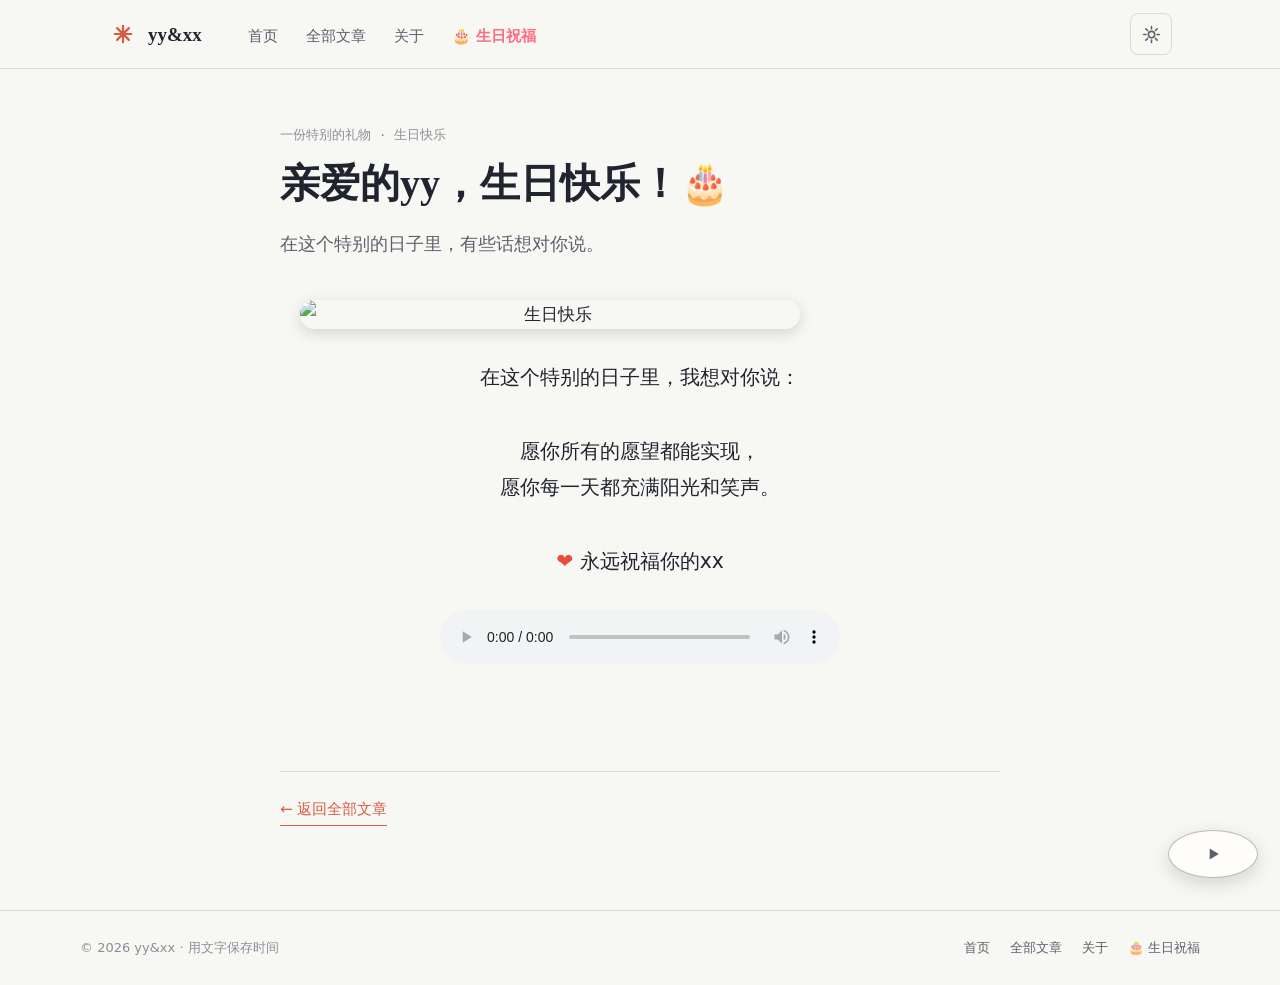
==== posts/23birthday.html @ cf898eae "Create 23birthday.html" ====
<!DOCTYPE html>
<html lang="zh-CN">
<head>
  <meta charset="UTF-8">
  <meta name="viewport" content="width=device-width, initial-scale=1.0">
  <title>生日快乐 🎂</title>
  <meta name="description" content="送给你的生日祝福。">
  <link rel="icon" href="data:image/svg+xml,%3Csvg xmlns='http://www.w3.org/2000/svg' viewBox='0 0 24 24'%3E%3Cg stroke='%23d65c43' stroke-width='2.4' stroke-linecap='round'%3E%3Cpath d='M12 3v18M3 12h18M5.6 5.6l12.8 12.8M18.4 5.6L5.6 18.4'/%3E%3C/g%3E%3C/svg%3E">
  <link rel="stylesheet" href="../assets/css/style.css">
</head>
<body>
  <div class="progress-bar" aria-hidden="true"></div>
  <a class="skip-link" href="#main">跳到主要内容</a>
  <header class="site-header">
    <div class="wrap header-inner">
      <a class="brand" href="../index.html">
        <span class="brand-mark" aria-hidden="true">
          <svg width="22" height="22" viewBox="0 0 24 24" fill="none" stroke="currentColor" stroke-width="2.4" stroke-linecap="round">
            <path d="M12 3v18M3 12h18M5.6 5.6l12.8 12.8M18.4 5.6L5.6 18.4"></path>
          </svg>
        </span>
        <span>yy&xx</span>
      </a>
      <nav class="site-nav" id="site-nav" aria-label="主导航">
        <a href="../index.html">首页</a>
        <a href="../posts.html">全部文章</a>
        <a href="../about.html">关于</a>
        <a href="../posts/birthday.html" style="font-weight: bold; color: #ff6b81;">🎂 生日祝福</a>
      </nav>
      <div class="header-actions">
        <button class="icon-btn theme-toggle" id="theme-toggle" type="button" aria-label="切换深色模式">
          <svg class="icon-sun" width="19" height="19" viewBox="0 0 24 24" fill="none" stroke="currentColor" stroke-width="2" stroke-linecap="round">
            <circle cx="12" cy="12" r="4"></circle>
            <path d="M12 2v3M12 19v3M2 12h3M19 12h3M4.9 4.9l2.1 2.1M17 17l2.1 2.1M19.1 4.9L17 7M7 17l-2.1 2.1"></path>
          </svg>
          <svg class="icon-moon" width="19" height="19" viewBox="0 0 24 24" fill="none" stroke="currentColor" stroke-width="2" stroke-linecap="round" stroke-linejoin="round">
            <path d="M20.5 14.5A8.5 8.5 0 0 1 9.5 3.5a8.5 8.5 0 1 0 11 11Z"></path>
          </svg>
        </button>
        <button class="nav-toggle" type="button" aria-label="打开菜单" aria-expanded="false" aria-controls="site-nav">
          <svg width="20" height="20" viewBox="0 0 24 24" fill="none" stroke="currentColor" stroke-width="2" stroke-linecap="round">
            <path d="M4 7h16M4 12h16M4 17h16"></path>
          </svg>
        </button>
      </div>
    </div>
  </header>

  <main id="main">
    <article class="post wrap">
      <header class="post-header">
        <p class="post-meta">一份特别的礼物 · 生日快乐</p>
        <h1>亲爱的yy，生日快乐！🎂</h1>
        <p class="post-summary">在这个特别的日子里，有些话想对你说。</p>
      </header>

      <!-- 这里是文章的正文内容，我们替换成了生日祝福和照片音乐 -->
      <div class="post-body" style="text-align: center; padding: 40px 20px;">
        <!-- 照片 -->
        <img src="../img/1.jpg" alt="生日快乐" style="width: 80%; max-width: 500px; border-radius: 15px; margin-bottom: 30px; box-shadow: 0 4px 15px rgba(0,0,0,0.15);">
        
        <p style="font-size: 1.2em; line-height: 1.8; max-width: 600px; margin: 0 auto 30px;">
            在这个特别的日子里，我想对你说：<br><br>
            愿你所有的愿望都能实现，<br>
            愿你每一天都充满阳光和笑声。<br><br>
            <span style="color: #e74c3c;">❤️</span> 永远祝福你的xx
        </p>

        <!-- 音乐 -->
        <div style="margin-top: 20px;">
            <audio controls loop style="width: 80%; max-width: 400px;">
                <source src="../music/song.mp3" type="audio/mpeg">
                你的浏览器不支持音频播放。
            </audio>
        </div>
      </div>

      <footer class="post-footer">
        <a class="text-link" href="../posts.html">← 返回全部文章</a>
      </footer>
    </article>
  </main>

  <footer class="site-footer">
    <div class="wrap footer-inner">
      <span>© 2026 yy&xx · 用文字保存时间</span>
      <nav class="footer-links" aria-label="页脚导航">
        <a href="../index.html">首页</a>
        <a href="../posts.html">全部文章</a>
        <a href="../about.html">关于</a>
        <a href="../posts/birthday.html">🎂 生日祝福</a>
      </nav>
    </div>
  </footer>

  <script src="../assets/js/main.js"></script>
</body>
</html>
---- assets/css/style.css ----
:root {
  --bg: #f7f7f4;
  --bg-soft: #efeee8;
  --surface: #fffdf9;
  --ink: #20242e;
  --ink-soft: #5b606a;
  --ink-faint: #8b8f97;
  --line: rgba(32, 36, 46, 0.14);
  --line-strong: rgba(32, 36, 46, 0.3);
  --accent: #d65c43;
  --accent-soft: #f4d7cf;
  --teal: #1f8580;
  --amber: #d9a63a;
  --shadow: 0 18px 50px rgba(32, 36, 46, 0.1);
  --radius: 8px;
  --sans: "PingFang SC", "Hiragino Sans GB", "Microsoft YaHei",
    "Noto Sans SC", system-ui, -apple-system, sans-serif;
  --serif: Georgia, "Songti SC", "STSong", SimSun, "Noto Serif SC", serif;
  --mono: "SFMono-Regular", Consolas, "Liberation Mono", Menlo, monospace;
}

[data-theme="dark"] {
  --bg: #171a20;
  --bg-soft: #1e222a;
  --surface: #20242d;
  --ink: #eeeae1;
  --ink-soft: #a9adb5;
  --ink-faint: #767b84;
  --line: rgba(238, 234, 225, 0.13);
  --line-strong: rgba(238, 234, 225, 0.26);
  --accent: #ee7a5f;
  --accent-soft: #4a2b23;
  --teal: #4db5af;
  --amber: #e5b64b;
  --shadow: 0 18px 50px rgba(0, 0, 0, 0.35);
}

*,
*::before,
*::after {
  box-sizing: border-box;
}

html {
  -webkit-text-size-adjust: 100%;
  scroll-behavior: smooth;
}

body {
  margin: 0;
  font-family: var(--sans);
  font-size: 16px;
  line-height: 1.75;
  color: var(--ink);
  background: var(--bg);
}

img {
  display: block;
  max-width: 100%;
}

a {
  color: inherit;
  text-decoration: none;
}

::selection {
  color: #fff;
  background: var(--accent);
}

.skip-link {
  position: absolute;
  top: -60px;
  left: 16px;
  z-index: 100;
  padding: 8px 14px;
  color: #fff;
  background: var(--ink);
  border-radius: var(--radius);
}

.skip-link:focus {
  top: 12px;
}

.wrap {
  max-width: 1120px;
  margin: 0 auto;
  padding: 0 28px;
}

.site-header {
  position: sticky;
  top: 0;
  z-index: 40;
  background: rgba(247, 247, 244, 0.9);
  border-bottom: 1px solid var(--line);
  backdrop-filter: blur(14px);
}

[data-theme="dark"] .site-header {
  background: rgba(23, 26, 32, 0.92);
}

.header-inner {
  position: relative;
  display: flex;
  align-items: center;
  gap: 20px;
  min-height: 66px;
}

.brand {
  display: flex;
  align-items: center;
  gap: 10px;
  font-family: var(--serif);
  font-size: 19px;
  font-weight: 600;
  white-space: nowrap;
}

.brand-mark {
  display: grid;
  width: 30px;
  height: 30px;
  place-items: center;
  color: var(--accent);
}

.site-nav {
  display: flex;
  gap: 28px;
  margin-left: 26px;
}

.site-nav a {
  position: relative;
  padding: 23px 0 19px;
  font-size: 15px;
  color: var(--ink-soft);
}

.site-nav a:hover {
  color: var(--ink);
}

.site-nav a.active {
  color: var(--ink);
}

.site-nav a.active::after {
  position: absolute;
  right: 0;
  bottom: 7px;
  left: 0;
  height: 2px;
  content: "";
  background: var(--accent);
}

.header-actions {
  display: flex;
  gap: 10px;
  margin-left: auto;
}

.icon-btn,
.nav-toggle {
  display: grid;
  width: 42px;
  height: 42px;
  padding: 0;
  cursor: pointer;
  place-items: center;
  color: var(--ink-soft);
  background: transparent;
  border: 1px solid var(--line);
  border-radius: var(--radius);
}

.icon-btn:hover,
.nav-toggle:hover {
  color: var(--ink);
  background: var(--bg-soft);
}

.icon-btn:focus-visible,
.nav-toggle:focus-visible,
a:focus-visible {
  outline: 2px solid var(--accent);
  outline-offset: 3px;
}

.theme-toggle .icon-moon,
[data-theme="dark"] .theme-toggle .icon-sun {
  display: none;
}

[data-theme="dark"] .theme-toggle .icon-moon {
  display: block;
}

.nav-toggle {
  display: none;
}

.hero {
  padding: 78px 0 72px;
  background-color: var(--bg);
  background-image: linear-gradient(var(--line) 1px, transparent 1px),
    linear-gradient(90deg, var(--line) 1px, transparent 1px);
  background-position: 0 0, 0 0;
  background-size: 38px 38px;
  border-bottom: 1px solid var(--line);
}

.hero-grid {
  display: grid;
  grid-template-columns: 1.35fr 0.75fr;
  gap: 60px;
  align-items: end;
}

.eyebrow {
  margin: 0 0 18px;
  font-family: var(--mono);
  font-size: 13px;
  color: var(--accent);
}

.hero h1 {
  margin: 0;
  font-family: var(--serif);
  font-size: 54px;
  font-weight: 600;
  line-height: 1.16;
}

.lede {
  max-width: 560px;
  margin: 22px 0 0;
  font-size: 18px;
  color: var(--ink-soft);
}

.hero-side {
  padding-left: 26px;
  border-left: 1px solid var(--line-strong);
}

.side-title {
  margin: 0 0 6px;
  font-family: var(--mono);
  font-size: 13px;
  font-weight: 500;
  color: var(--ink-faint);
}

.update-list {
  margin: 0;
  padding: 0;
  list-style: none;
}

.update-list li+li {
  border-top: 1px solid var(--line);
}

.update-list a {
  display: flex;
  gap: 14px;
  align-items: baseline;
  justify-content: space-between;
  padding: 15px 4px;
}

.update-list a:hover {
  color: var(--accent);
}

.update-list time {
  font-family: var(--mono);
  font-size: 13px;
  color: var(--ink-faint);
  white-space: nowrap;
}

.section {
  padding: 64px 0 20px;
}

.section-head {
  display: flex;
  gap: 20px;
  align-items: baseline;
  justify-content: space-between;
  margin-bottom: 28px;
  padding-bottom: 10px;
  border-bottom: 1px solid var(--line-strong);
}

.section-head h2 {
  margin: 0;
  font-family: var(--serif);
  font-size: 28px;
  font-weight: 600;
}

.text-link {
  padding-bottom: 2px;
  font-size: 15px;
  color: var(--accent);
  border-bottom: 1px solid currentColor;
}

.featured-post {
  display: grid;
  grid-template-columns: 1.08fr 1fr;
  gap: 46px;
  align-items: center;
}

.featured-media {
  overflow: hidden;
  border: 1px solid var(--line);
  border-radius: var(--radius);
}

.featured-media img {
  width: 100%;
  aspect-ratio: 8 / 5;
  object-fit: cover;
  transition: transform 0.35s ease;
}

.featured-media:hover img {
  transform: scale(1.02);
}

.post-meta {
  margin: 0 0 10px;
  font-family: var(--mono);
  font-size: 13px;
  color: var(--ink-faint);
}

.featured-body h3,
.post-row h3,
.post-header h1 {
  margin: 0;
  font-family: var(--serif);
}

.featured-body h3 {
  font-size: 30px;
  line-height: 1.3;
}

.featured-body h3 a:hover,
.post-row h3 a:hover {
  color: var(--accent);
}

.featured-body p:not(.post-meta) {
  margin: 14px 0 20px;
  color: var(--ink-soft);
}

.post-list {
  border-top: 1px solid var(--line);
}

.post-row {
  display: grid;
  grid-template-columns: 132px 1fr 90px;
  gap: 26px;
  align-items: baseline;
  padding: 24px 0;
  border-bottom: 1px solid var(--line);
}

.post-row time {
  font-family: var(--mono);
  font-size: 13px;
  color: var(--ink-faint);
}

.post-row h3 {
  margin-bottom: 6px;
  font-size: 21px;
  line-height: 1.45;
}

.post-row p {
  margin: 0;
  color: var(--ink-soft);
}

.tag {
  justify-self: end;
  padding-bottom: 2px;
  font-size: 13px;
  color: var(--accent);
  border-bottom: 1px solid currentColor;
}

.site-footer {
  margin-top: 84px;
  border-top: 1px solid var(--line);
}

.footer-inner {
  display: flex;
  gap: 16px;
  align-items: center;
  justify-content: space-between;
  padding: 26px 0;
  font-size: 13px;
  color: var(--ink-faint);
}

.footer-links {
  display: flex;
  gap: 20px;
}

.footer-links a {
  color: var(--ink-soft);
}

.footer-links a:hover {
  color: var(--accent);
}

.page-main {
  padding: 64px 0 20px;
}

.page-head {
  max-width: 760px;
  margin-bottom: 44px;
}

.page-head h1 {
  margin: 0 0 14px;
  font-family: var(--serif);
  font-size: 42px;
  line-height: 1.25;
}

.page-head p {
  margin: 0;
  color: var(--ink-soft);
}

.post {
  padding-top: 56px;
}

.post-header {
  max-width: 720px;
  margin: 0 auto;
}

.post-header h1 {
  margin-top: 6px;
  font-size: 40px;
  line-height: 1.3;
}

.post-summary {
  margin: 18px 0 0;
  font-size: 18px;
  color: var(--ink-soft);
}

.post-cover {
  width: 100%;
  max-width: 860px;
  margin: 38px auto 52px;
  border: 1px solid var(--line);
  border-radius: var(--radius);
}

.post-body {
  max-width: 720px;
  margin: 0 auto;
  font-size: 17px;
}

.post-body h2 {
  margin: 46px 0 14px;
  font-family: var(--serif);
  font-size: 27px;
  font-weight: 600;
  line-height: 1.4;
}

.post-body h3 {
  margin: 30px 0 10px;
  font-family: var(--serif);
  font-size: 21px;
}

.post-body p {
  margin: 0 0 20px;
}

.post-body ul {
  margin: 0 0 22px;
  padding-left: 24px;
}

.post-body li {
  margin-bottom: 8px;
}

.post-body blockquote {
  margin: 30px 0;
  padding: 6px 0 6px 24px;
  font-family: var(--serif);
  font-size: 19px;
  color: var(--ink-soft);
  border-left: 3px solid var(--accent);
}

.post-body blockquote p {
  margin: 0;
}

.post-body strong {
  color: var(--ink);
}

.post-body .note {
  margin: 28px 0;
  padding: 18px 22px;
  color: var(--ink-soft);
  background: var(--bg-soft);
  border: 1px solid var(--line);
  border-radius: var(--radius);
}

.post-footer {
  display: flex;
  max-width: 720px;
  margin: 58px auto 0;
  padding-top: 24px;
  border-top: 1px solid var(--line);
}

.about-grid {
  display: grid;
  grid-template-columns: 0.72fr 1.2fr;
  gap: 60px;
}

.about-card {
  align-self: start;
  padding: 22px 26px 26px;
  background: var(--bg-soft);
  border: 1px solid var(--line);
  border-radius: var(--radius);
}

.about-avatar {
  display: grid;
  width: 72px;
  height: 72px;
  margin-bottom: 18px;
  place-items: center;
  color: var(--accent);
  background: var(--surface);
  border: 1px solid var(--line);
  border-radius: var(--radius);
}

.about-card h2 {
  margin: 0 0 4px;
  font-family: var(--serif);
  font-size: 24px;
}

.about-card p {
  margin: 0;
  color: var(--ink-soft);
}

.about-body h2 {
  margin: 34px 0 10px;
  font-family: var(--serif);
  font-size: 24px;
}

.about-body h2:first-child {
  margin-top: 0;
}

.about-body p {
  margin: 0 0 16px;
  color: var(--ink-soft);
}

.about-body ul {
  margin: 0 0 18px;
  padding-left: 24px;
  color: var(--ink-soft);
}

.empty {
  display: grid;
  min-height: 58vh;
  place-items: center;
  text-align: center;
}

.empty h1 {
  margin: 0 0 12px;
  font-family: var(--serif);
  font-size: 42px;
}

.empty p {
  margin: 0 0 22px;
  color: var(--ink-soft);
}

.progress-bar {
  position: fixed;
  top: 0;
  left: 0;
  z-index: 60;
  width: 0;
  height: 3px;
  background: var(--accent);
}

@media (max-width: 900px) {
  .hero-grid {
    grid-template-columns: 1fr;
    gap: 40px;
    align-items: start;
  }

  .hero-side {
    padding-top: 24px;
    padding-left: 0;
    border-top: 1px solid var(--line-strong);
    border-left: 0;
  }

  .featured-post {
    grid-template-columns: 1fr;
    gap: 26px;
  }

  .about-grid {
    grid-template-columns: 1fr;
    gap: 36px;
  }
}

@media (max-width: 760px) {
  .wrap {
    padding: 0 20px;
  }

  .site-nav {
    display: none;
    position: absolute;
    top: 100%;
    right: 0;
    left: 0;
    flex-direction: column;
    gap: 0;
    margin: 0;
    padding: 8px 20px 16px;
    background: var(--bg);
    border-bottom: 1px solid var(--line);
  }

  .site-nav.open {
    display: flex;
  }

  .site-nav a {
    padding: 12px 0;
    border-bottom: 1px solid var(--line);
  }

  .site-nav a.active::after {
    display: none;
  }

  .site-nav a.active {
    color: var(--accent);
  }

  .nav-toggle {
    display: grid;
  }

  .hero {
    padding: 52px 0 48px;
  }

  .hero h1 {
    font-size: 38px;
  }

  .lede {
    font-size: 17px;
  }

  .post-row {
    grid-template-columns: 1fr;
    gap: 8px;
    padding: 20px 0;
  }

  .post-row time {
    order: -1;
  }

  .tag {
    justify-self: start;
  }

  .page-head h1 {
    font-size: 34px;
  }

  .post-header h1 {
    font-size: 30px;
  }

  .post-cover {
    margin: 28px auto 40px;
  }

  .post-body {
    font-size: 16px;
  }

  .footer-inner {
    flex-direction: column;
    align-items: flex-start;
    gap: 10px;
  }
}

.music-btn {
  position: fixed;
  right: 22px;
  bottom: 22px;
  z-index: 100;
  display: grid;
  width: 90px;
  height: 48px;
  padding: 0;
  cursor: pointer;
  place-items: center;
  color: var(--ink-soft);
  background: var(--surface);
  border: 1px solid var(--line-strong);
  border-radius: 50%;
  box-shadow: 0 6px 18px rgba(32, 36, 46, 0.16);
  transition: color 0.15s ease, background 0.15s ease, box-shadow 0.15s ease;

}

.music-btn:hover {
  color: var(--ink);
  border-color: var(--ink);
  transform: translateY(-2px);
}

.music-btn:focus-visible {
  outline: 3px solid var(--accent);
  outline-offset: 3px;
}

.music-btn .icon-pause {
  display: none;
}

.music-btn.is-playing .icon-play {
  display: none;
}

.music-btn.is-playing .icon-pause {
  display: block;
}

@media (max-width: 760px) {
  .music-btn {
    right: 16px;
    bottom: 16px;
    width: 44px;
    height: 44px;
  }
}
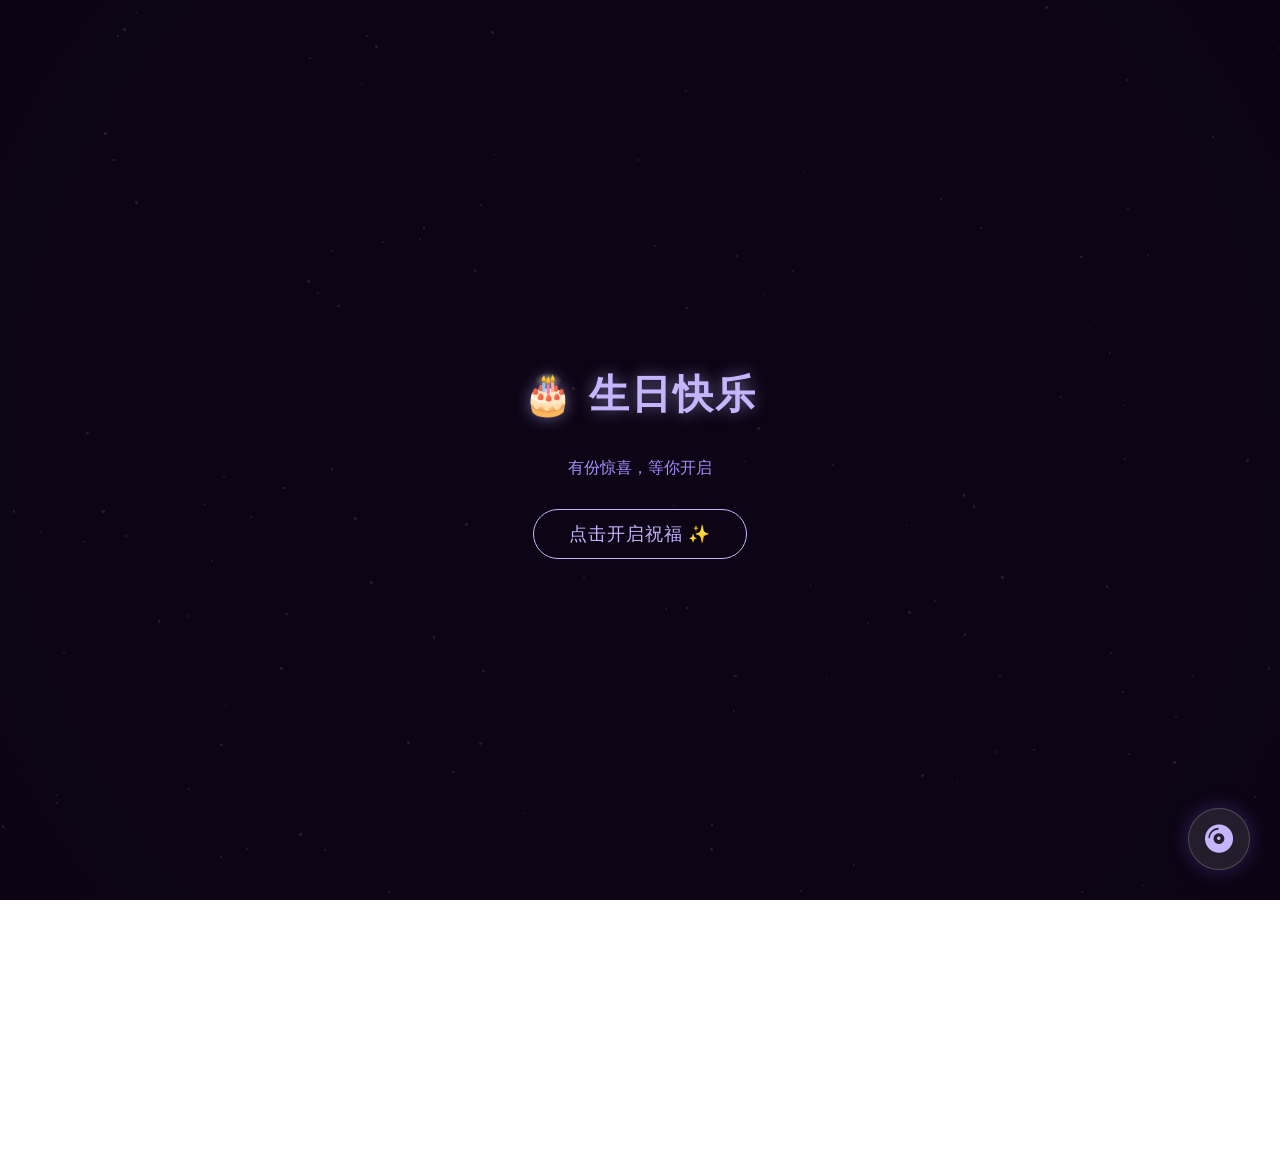
==== commit 0abc8dfa: "Update 23birthday.html" ====
--- a/posts/23birthday.html
+++ b/posts/23birthday.html
@@ -3,96 +3,202 @@
 <head>
   <meta charset="UTF-8">
   <meta name="viewport" content="width=device-width, initial-scale=1.0">
-  <title>生日快乐 🎂</title>
-  <meta name="description" content="送给你的生日祝福。">
-  <link rel="icon" href="data:image/svg+xml,%3Csvg xmlns='http://www.w3.org/2000/svg' viewBox='0 0 24 24'%3E%3Cg stroke='%23d65c43' stroke-width='2.4' stroke-linecap='round'%3E%3Cpath d='M12 3v18M3 12h18M5.6 5.6l12.8 12.8M18.4 5.6L5.6 18.4'/%3E%3C/g%3E%3C/svg%3E">
-  <link rel="stylesheet" href="../assets/css/style.css">
+  <title>生日快乐 🎂 星空祝福</title>
+  <!-- 引入图标库和翻书特效库 -->
+  <link rel="stylesheet" href="https://cdnjs.cloudflare.com/ajax/libs/font-awesome/6.4.0/css/all.min.css">
+  <link rel="stylesheet" href="https://cdnjs.cloudflare.com/ajax/libs/StPageFlip/2.0.7/css/page-flip.css">
+  <style>
+    /* 全局基础设置 */
+    body, html {
+      margin: 0; padding: 0; width: 100%; height: 100%;
+      overflow: hidden;
+      background: radial-gradient(circle at 50% 50%, #1a0b2e 0%, #0d0514 100%);
+      font-family: 'Microsoft YaHei', sans-serif;
+      color: #fff;
+    }
+
+    /* 星空背景动画 */
+    .stars {
+      position: absolute; top: 0; left: 0; width: 100%; height: 100%; z-index: 0;
+      pointer-events: none;
+    }
+    .star {
+      position: absolute; background: #fff; border-radius: 50%;
+      animation: twinkle linear infinite;
+    }
+    @keyframes twinkle {
+      0%, 100% { opacity: 0.2; transform: scale(0.8); }
+      50% { opacity: 1; transform: scale(1.2); box-shadow: 0 0 10px #fff; }
+    }
+
+    /* 开场遮罩 */
+    .overlay {
+      position: absolute; top: 0; left: 0; width: 100%; height: 100%;
+      background: rgba(13, 5, 20, 0.9); z-index: 10;
+      display: flex; flex-direction: column; justify-content: center; align-items: center;
+      transition: opacity 1s ease;
+    }
+    .overlay h1 { font-size: 2.5em; color: #c4b5fd; letter-spacing: 2px; margin-bottom: 20px; text-shadow: 0 0 15px rgba(196, 181, 253, 0.5); }
+    .overlay button {
+      padding: 12px 35px; font-size: 1.1em; border: 1px solid #c4b5fd;
+      background: transparent; color: #c4b5fd; border-radius: 30px; cursor: pointer;
+      transition: all 0.3s; letter-spacing: 1px;
+    }
+    .overlay button:hover { background: #c4b5fd; color: #0d0514; box-shadow: 0 0 20px #c4b5fd; }
+
+    /* 翻书容器 */
+    .container {
+      position: relative; z-index: 1; width: 100%; height: 100%;
+      display: flex; justify-content: center; align-items: center;
+      opacity: 0; transition: opacity 1s ease;
+    }
+    /* 翻书位置 */
+    #flipbook {
+      width: 90vw; max-width: 500px; height: 60vh; max-height: 600px;
+    }
+    /* 每一页的样式 */
+    .page {
+      background: #fcfcfc; color: #333;
+      padding: 30px; box-sizing: border-box;
+      display: flex; flex-direction: column; justify-content: center; align-items: center;
+      border-radius: 0 10px 10px 0; /* 右侧书页圆角 */
+      box-shadow: inset 5px 0 20px rgba(0,0,0,0.05);
+      overflow: hidden;
+    }
+    .page:first-child { border-radius: 10px 0 0 10px; }
+    .page h2 { color: #5b21b6; margin-top: 0; font-weight: 500; }
+    .page p { line-height: 1.8; color: #4a4a4a; font-size: 0.95em; text-align: center; }
+    .page img { width: 80%; border-radius: 8px; box-shadow: 0 4px 15px rgba(0,0,0,0.15); margin-bottom: 15px; }
+
+    /* 角落的悬浮唱片机 */
+    .music-box {
+      position: fixed; bottom: 30px; right: 30px; z-index: 20;
+      width: 60px; height: 60px; border-radius: 50%;
+      background: rgba(255, 255, 255, 0.1); backdrop-filter: blur(10px);
+      border: 1px solid rgba(255,255,255,0.2); cursor: pointer;
+      display: flex; justify-content: center; align-items: center;
+      box-shadow: 0 0 20px rgba(139, 92, 246, 0.3);
+      transition: all 0.3s;
+    }
+    .music-box:hover { transform: scale(1.1); box-shadow: 0 0 30px rgba(139, 92, 246, 0.6); }
+    .music-box i {
+      font-size: 28px; color: #c4b5fd;
+      animation: rotate 5s linear infinite; animation-play-state: paused;
+    }
+    .music-box.playing i { animation-play-state: running; }
+    @keyframes rotate { 100% { transform: rotate(360deg); } }
+  </style>
 </head>
 <body>
-  <div class="progress-bar" aria-hidden="true"></div>
-  <a class="skip-link" href="#main">跳到主要内容</a>
-  <header class="site-header">
-    <div class="wrap header-inner">
-      <a class="brand" href="../index.html">
-        <span class="brand-mark" aria-hidden="true">
-          <svg width="22" height="22" viewBox="0 0 24 24" fill="none" stroke="currentColor" stroke-width="2.4" stroke-linecap="round">
-            <path d="M12 3v18M3 12h18M5.6 5.6l12.8 12.8M18.4 5.6L5.6 18.4"></path>
-          </svg>
-        </span>
-        <span>yy&xx</span>
-      </a>
-      <nav class="site-nav" id="site-nav" aria-label="主导航">
-        <a href="../index.html">首页</a>
-        <a href="../posts.html">全部文章</a>
-        <a href="../about.html">关于</a>
-        <a href="../posts/birthday.html" style="font-weight: bold; color: #ff6b81;">🎂 生日祝福</a>
-      </nav>
-      <div class="header-actions">
-        <button class="icon-btn theme-toggle" id="theme-toggle" type="button" aria-label="切换深色模式">
-          <svg class="icon-sun" width="19" height="19" viewBox="0 0 24 24" fill="none" stroke="currentColor" stroke-width="2" stroke-linecap="round">
-            <circle cx="12" cy="12" r="4"></circle>
-            <path d="M12 2v3M12 19v3M2 12h3M19 12h3M4.9 4.9l2.1 2.1M17 17l2.1 2.1M19.1 4.9L17 7M7 17l-2.1 2.1"></path>
-          </svg>
-          <svg class="icon-moon" width="19" height="19" viewBox="0 0 24 24" fill="none" stroke="currentColor" stroke-width="2" stroke-linecap="round" stroke-linejoin="round">
-            <path d="M20.5 14.5A8.5 8.5 0 0 1 9.5 3.5a8.5 8.5 0 1 0 11 11Z"></path>
-          </svg>
-        </button>
-        <button class="nav-toggle" type="button" aria-label="打开菜单" aria-expanded="false" aria-controls="site-nav">
-          <svg width="20" height="20" viewBox="0 0 24 24" fill="none" stroke="currentColor" stroke-width="2" stroke-linecap="round">
-            <path d="M4 7h16M4 12h16M4 17h16"></path>
-          </svg>
-        </button>
+
+  <!-- 星空背景 -->
+  <div class="stars" id="starfield"></div>
+
+  <!-- 开场遮罩 -->
+  <div class="overlay" id="overlay">
+    <h1>🎂 生日快乐</h1>
+    <p style="color: #a78bfa; margin-bottom: 30px;">有份惊喜，等你开启</p>
+    <button id="startBtn">点击开启祝福 ✨</button>
+  </div>
+
+  <!-- 翻书主容器（默认隐藏） -->
+  <div class="container" id="bookContainer">
+    <div id="flipbook">
+      <!-- 第一页：封面 -->
+      <div class="page">
+        <h2>封面</h2>
+        <p>这是属于你的星空。</p>
+      </div>
+      <!-- 第二页：照片+文字 -->
+      <div class="page">
+        <img src="https://picsum.photos/400/250?random=1" alt="回忆1">
+        <h2>初识</h2>
+        <p>还记得我们第一次见面吗？</p>
+      </div>
+      <!-- 第三页：照片+文字 -->
+      <div class="page">
+        <img src="https://picsum.photos/400/250?random=2" alt="回忆2">
+        <h2>陪伴</h2>
+        <p>感谢那些一起走过的日子。</p>
+      </div>
+      <!-- 第四页：照片+文字 -->
+      <div class="page">
+        <img src="https://picsum.photos/400/250?random=3" alt="回忆3">
+        <h2>祝福</h2>
+        <p>愿你岁岁平安，万事胜意。</p>
+      </div>
+      <!-- 第五页：封底 -->
+      <div class="page">
+        <h2>致亲爱的你</h2>
+        <p>愿星空照耀你前行的路。<br>生日快乐！</p>
       </div>
     </div>
-  </header>
-
-  <main id="main">
-    <article class="post wrap">
-      <header class="post-header">
-        <p class="post-meta">一份特别的礼物 · 生日快乐</p>
-        <h1>亲爱的yy，生日快乐！🎂</h1>
-        <p class="post-summary">在这个特别的日子里，有些话想对你说。</p>
-      </header>
-
-      <!-- 这里是文章的正文内容，我们替换成了生日祝福和照片音乐 -->
-      <div class="post-body" style="text-align: center; padding: 40px 20px;">
-        <!-- 照片 -->
-        <img src="../img/1.jpg" alt="生日快乐" style="width: 80%; max-width: 500px; border-radius: 15px; margin-bottom: 30px; box-shadow: 0 4px 15px rgba(0,0,0,0.15);">
+  </div>
+
+  <!-- 悬浮唱片机 -->
+  <div class="music-box" id="musicBox">
+    <i class="fas fa-compact-disc"></i>
+    <!-- 请确保你的音乐文件路径正确，替换下面的 src -->
+    <audio id="bgm" src="../music/song.mp3" loop></audio>
+  </div>
+
+  <!-- 引入翻书特效库 -->
+  <script src="https://cdnjs.cloudflare.com/ajax/libs/StPageFlip/2.0.7/js/page-flip.browser.js"></script>
+  <script>
+    // 1. 生成星空
+    const starfield = document.getElementById('starfield');
+    for (let i = 0; i < 150; i++) {
+      let star = document.createElement('div');
+      star.className = 'star';
+      let size = Math.random() * 2 + 1; // 1-3px
+      star.style.width = size + 'px';
+      star.style.height = size + 'px';
+      star.style.left = Math.random() * 100 + '%';
+      star.style.top = Math.random() * 100 + '%';
+      star.style.animationDuration = (Math.random() * 3 + 2) + 's';
+      star.style.animationDelay = Math.random() * 5 + 's';
+      starfield.appendChild(star);
+    }
+
+    // 2. 音乐与开始逻辑
+    const overlay = document.getElementById('overlay');
+    const bookContainer = document.getElementById('bookContainer');
+    const startBtn = document.getElementById('startBtn');
+    const musicBox = document.getElementById('musicBox');
+    const bgm = document.getElementById('bgm');
+    let pageFlip;
+
+    startBtn.addEventListener('click', () => {
+      overlay.style.opacity = '0';
+      setTimeout(() => {
+        overlay.style.display = 'none';
+        bookContainer.style.opacity = '1';
         
-        <p style="font-size: 1.2em; line-height: 1.8; max-width: 600px; margin: 0 auto 30px;">
-            在这个特别的日子里，我想对你说：<br><br>
-            愿你所有的愿望都能实现，<br>
-            愿你每一天都充满阳光和笑声。<br><br>
-            <span style="color: #e74c3c;">❤️</span> 永远祝福你的xx
-        </p>
-
-        <!-- 音乐 -->
-        <div style="margin-top: 20px;">
-            <audio controls loop style="width: 80%; max-width: 400px;">
-                <source src="../music/song.mp3" type="audio/mpeg">
-                你的浏览器不支持音频播放。
-            </audio>
-        </div>
-      </div>
-
-      <footer class="post-footer">
-        <a class="text-link" href="../posts.html">← 返回全部文章</a>
-      </footer>
-    </article>
-  </main>
-
-  <footer class="site-footer">
-    <div class="wrap footer-inner">
-      <span>© 2026 yy&xx · 用文字保存时间</span>
-      <nav class="footer-links" aria-label="页脚导航">
-        <a href="../index.html">首页</a>
-        <a href="../posts.html">全部文章</a>
-        <a href="../about.html">关于</a>
-        <a href="../posts/birthday.html">🎂 生日祝福</a>
-      </nav>
-    </div>
-  </footer>
-
-  <script src="../assets/js/main.js"></script>
+        // 初始化翻书
+        pageFlip = new St.PageFlip(document.getElementById('flipbook'), {
+          width: 400, height: 600, // 基础尺寸
+          size: 'stretch', // 自适应
+          showCover: true,
+          maxShadowOpacity: 0.5
+        });
+        pageFlip.loadFromHTML(document.querySelectorAll('.page'));
+
+        // 尝试播放音乐
+        bgm.play().catch(e => console.log('浏览器阻止了自动播放，请手动点击唱片机'));
+        musicBox.classList.add('playing');
+      }, 1000);
+    });
+
+    // 3. 音乐播放器控制
+    musicBox.addEventListener('click', () => {
+      if (bgm.paused) {
+        bgm.play();
+        musicBox.classList.add('playing');
+      } else {
+        bgm.pause();
+        musicBox.classList.remove('playing');
+      }
+    });
+  </script>
 </body>
 </html>
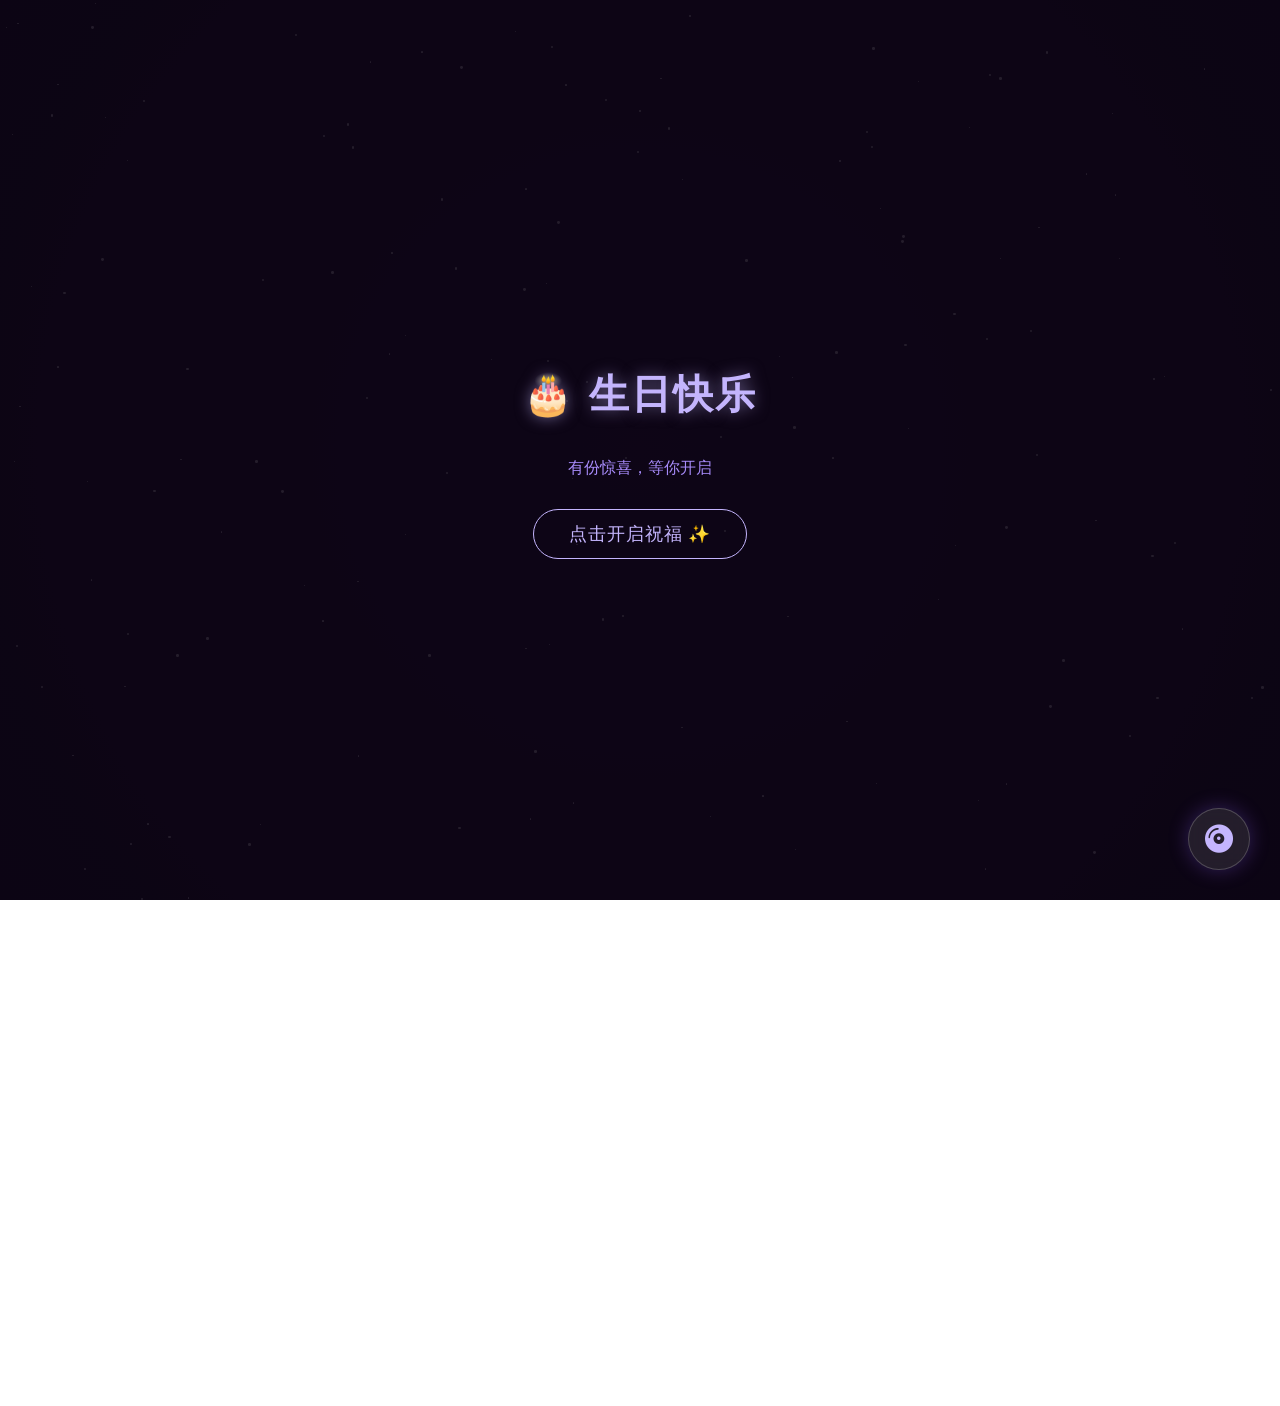
==== commit 0d5cf8ec: "Update 23birthday.html" ====
--- a/posts/23birthday.html
+++ b/posts/23birthday.html
@@ -111,7 +111,7 @@
       </div>
       <!-- 第二页：照片+文字 -->
       <div class="page">
-        <img src="https://picsum.photos/400/250?random=1" alt="回忆1">
+        <img src="/img/1.jpg" alt="回忆1">
         <h2>初识</h2>
         <p>还记得我们第一次见面吗？</p>
       </div>
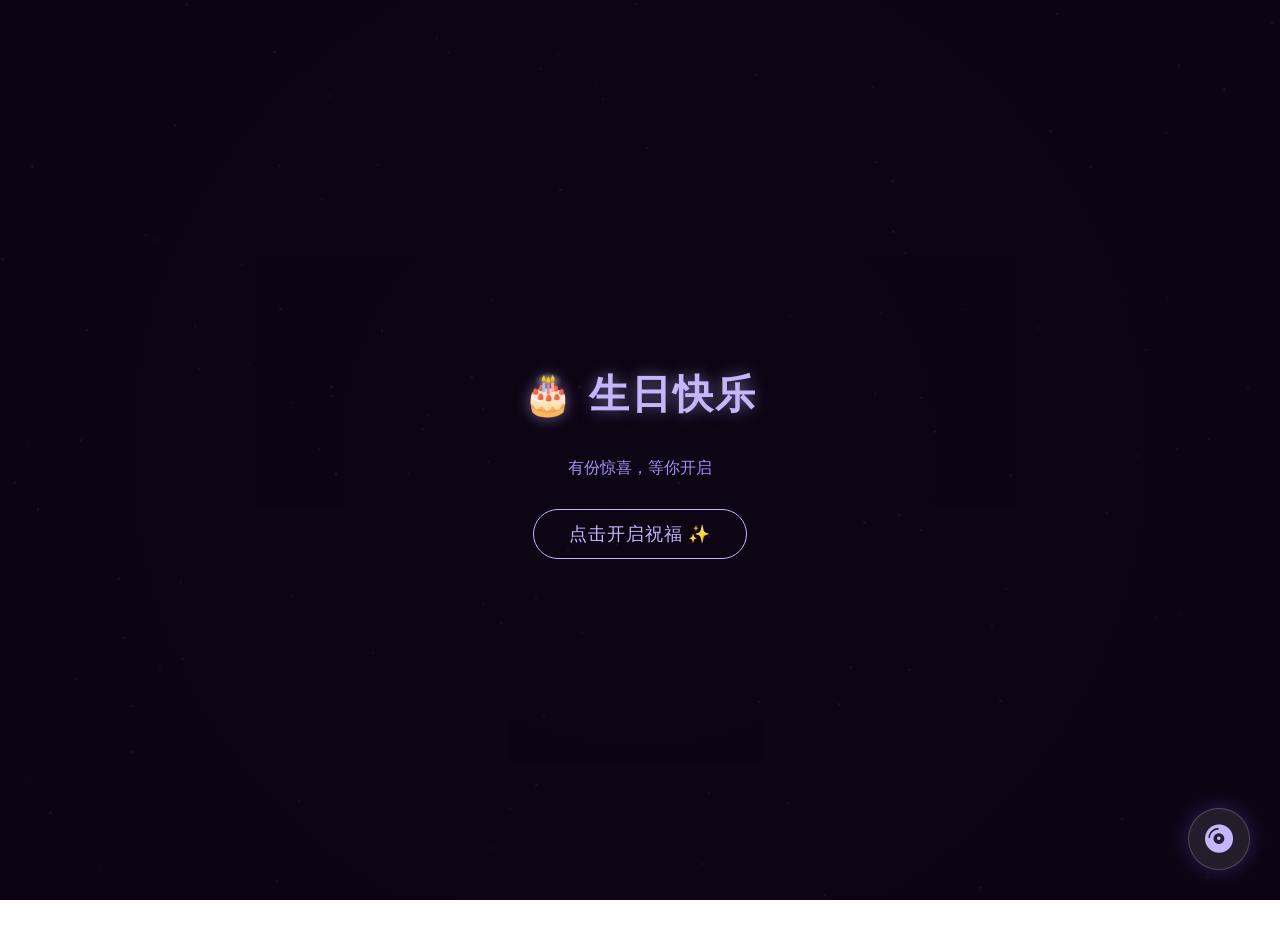
==== commit d1d6bfc9: "Refactor birthday page styles and navigation Removed unused CSS links and improved styles for the bi" ====
--- a/posts/23birthday.html
+++ b/posts/23birthday.html
@@ -4,153 +4,145 @@
   <meta charset="UTF-8">
   <meta name="viewport" content="width=device-width, initial-scale=1.0">
   <title>生日快乐 🎂 星空祝福</title>
-  <!-- 引入图标库和翻书特效库 -->
   <link rel="stylesheet" href="https://cdnjs.cloudflare.com/ajax/libs/font-awesome/6.4.0/css/all.min.css">
-  <link rel="stylesheet" href="https://cdnjs.cloudflare.com/ajax/libs/StPageFlip/2.0.7/css/page-flip.css">
   <style>
-    /* 全局基础设置 */
     body, html {
-      margin: 0; padding: 0; width: 100%; height: 100%;
-      overflow: hidden;
+      margin: 0; padding: 0; width: 100%; height: 100%; overflow: hidden;
       background: radial-gradient(circle at 50% 50%, #1a0b2e 0%, #0d0514 100%);
-      font-family: 'Microsoft YaHei', sans-serif;
-      color: #fff;
-    }
-
-    /* 星空背景动画 */
-    .stars {
-      position: absolute; top: 0; left: 0; width: 100%; height: 100%; z-index: 0;
-      pointer-events: none;
-    }
-    .star {
-      position: absolute; background: #fff; border-radius: 50%;
-      animation: twinkle linear infinite;
-    }
-    @keyframes twinkle {
-      0%, 100% { opacity: 0.2; transform: scale(0.8); }
-      50% { opacity: 1; transform: scale(1.2); box-shadow: 0 0 10px #fff; }
-    }
-
+      font-family: 'Microsoft YaHei', sans-serif; color: #fff;
+    }
+    /* 星空背景 */
+    .stars { position: absolute; top: 0; left: 0; width: 100%; height: 100%; z-index: 0; pointer-events: none; }
+    .star { position: absolute; background: #fff; border-radius: 50%; animation: twinkle linear infinite; }
+    @keyframes twinkle { 0%, 100% { opacity: 0.2; transform: scale(0.8); } 50% { opacity: 1; transform: scale(1.2); box-shadow: 0 0 10px #fff; } }
+    
     /* 开场遮罩 */
     .overlay {
       position: absolute; top: 0; left: 0; width: 100%; height: 100%;
-      background: rgba(13, 5, 20, 0.9); z-index: 10;
-      display: flex; flex-direction: column; justify-content: center; align-items: center;
-      transition: opacity 1s ease;
+      background: rgba(13, 5, 20, 0.95); z-index: 10; display: flex; flex-direction: column; justify-content: center; align-items: center; transition: opacity 1s ease;
     }
     .overlay h1 { font-size: 2.5em; color: #c4b5fd; letter-spacing: 2px; margin-bottom: 20px; text-shadow: 0 0 15px rgba(196, 181, 253, 0.5); }
     .overlay button {
-      padding: 12px 35px; font-size: 1.1em; border: 1px solid #c4b5fd;
-      background: transparent; color: #c4b5fd; border-radius: 30px; cursor: pointer;
-      transition: all 0.3s; letter-spacing: 1px;
+      padding: 12px 35px; font-size: 1.1em; border: 1px solid #c4b5fd; background: transparent; color: #c4b5fd; border-radius: 30px; cursor: pointer; transition: all 0.3s; letter-spacing: 1px;
     }
     .overlay button:hover { background: #c4b5fd; color: #0d0514; box-shadow: 0 0 20px #c4b5fd; }
 
-    /* 翻书容器 */
-    .container {
+    /* 书本容器 */
+    .book-container {
       position: relative; z-index: 1; width: 100%; height: 100%;
-      display: flex; justify-content: center; align-items: center;
-      opacity: 0; transition: opacity 1s ease;
-    }
-    /* 翻书位置 */
-    #flipbook {
-      width: 90vw; max-width: 500px; height: 60vh; max-height: 600px;
-    }
-    /* 每一页的样式 */
+      display: flex; justify-content: center; align-items: center; opacity: 0; transition: opacity 1s ease;
+      perspective: 1500px; /* 3D翻页效果 */
+    }
+    .book {
+      position: relative; width: 90vw; max-width: 380px; height: 60vh; max-height: 550px;
+      transform-style: preserve-3d;
+    }
+    
+    /* 每一页 */
     .page {
-      background: #fcfcfc; color: #333;
-      padding: 30px; box-sizing: border-box;
+      position: absolute; top: 0; left: 0; width: 100%; height: 100%;
+      background: #fcfcfc; color: #333; border-radius: 5px 10px 10px 5px;
+      box-sizing: border-box; padding: 30px; box-shadow: 2px 0 10px rgba(0,0,0,0.1);
       display: flex; flex-direction: column; justify-content: center; align-items: center;
-      border-radius: 0 10px 10px 0; /* 右侧书页圆角 */
-      box-shadow: inset 5px 0 20px rgba(0,0,0,0.05);
+      transform-origin: left center; /* 从左侧翻页 */
+      transition: transform 0.8s cubic-bezier(0.4, 0, 0.2, 1), z-index 0.8s;
+      backface-visibility: hidden; /* 隐藏背面 */
       overflow: hidden;
     }
-    .page:first-child { border-radius: 10px 0 0 10px; }
+    .page.flipped { transform: rotateY(-180deg); z-index: 0; }
+    
     .page h2 { color: #5b21b6; margin-top: 0; font-weight: 500; }
     .page p { line-height: 1.8; color: #4a4a4a; font-size: 0.95em; text-align: center; }
-    .page img { width: 80%; border-radius: 8px; box-shadow: 0 4px 15px rgba(0,0,0,0.15); margin-bottom: 15px; }
-
-    /* 角落的悬浮唱片机 */
-    .music-box {
-      position: fixed; bottom: 30px; right: 30px; z-index: 20;
-      width: 60px; height: 60px; border-radius: 50%;
-      background: rgba(255, 255, 255, 0.1); backdrop-filter: blur(10px);
-      border: 1px solid rgba(255,255,255,0.2); cursor: pointer;
-      display: flex; justify-content: center; align-items: center;
-      box-shadow: 0 0 20px rgba(139, 92, 246, 0.3);
-      transition: all 0.3s;
-    }
+    
+    /* 测试用照片占位块 */
+    .fake-img { width: 80%; height: 150px; border-radius: 8px; background: linear-gradient(135deg, #8b5cf6, #3b82f6); margin-bottom: 15px; display: flex; justify-content: center; align-items: center; color: white; font-size: 0.8em; letter-spacing: 1px; box-shadow: 0 4px 15px rgba(0,0,0,0.15); }
+
+    /* 翻页点击提示区 */
+    .click-zone {
+      position: absolute; top: 0; width: 50%; height: 100%; z-index: 100; cursor: pointer;
+    }
+    .left-zone { left: 0; border-radius: 5px 0 0 5px; }
+    .right-zone { right: 0; border-radius: 0 10px 10px 0; }
+    
+    /* 翻页按钮（更直观） */
+    .nav-btn {
+      position: absolute; bottom: -50px; left: 50%; transform: translateX(-50%);
+      background: rgba(196, 181, 253, 0.2); border: 1px solid #c4b5fd; color: #c4b5fd;
+      padding: 8px 20px; border-radius: 20px; cursor: pointer; font-size: 0.9em;
+      display: flex; gap: 5px; align-items: center; transition: all 0.3s;
+    }
+    .nav-btn:hover { background: #c4b5fd; color: #0d0514; }
+
+    /* 音乐盒 */
+    .music-box { position: fixed; bottom: 30px; right: 30px; z-index: 20; width: 60px; height: 60px; border-radius: 50%; background: rgba(255, 255, 255, 0.1); backdrop-filter: blur(10px); border: 1px solid rgba(255,255,255,0.2); cursor: pointer; display: flex; justify-content: center; align-items: center; box-shadow: 0 0 20px rgba(139, 92, 246, 0.3); transition: all 0.3s; }
     .music-box:hover { transform: scale(1.1); box-shadow: 0 0 30px rgba(139, 92, 246, 0.6); }
-    .music-box i {
-      font-size: 28px; color: #c4b5fd;
-      animation: rotate 5s linear infinite; animation-play-state: paused;
-    }
+    .music-box i { font-size: 28px; color: #c4b5fd; animation: rotate 5s linear infinite; animation-play-state: paused; }
     .music-box.playing i { animation-play-state: running; }
     @keyframes rotate { 100% { transform: rotate(360deg); } }
   </style>
 </head>
 <body>
-
-  <!-- 星空背景 -->
   <div class="stars" id="starfield"></div>
 
-  <!-- 开场遮罩 -->
   <div class="overlay" id="overlay">
     <h1>🎂 生日快乐</h1>
     <p style="color: #a78bfa; margin-bottom: 30px;">有份惊喜，等你开启</p>
     <button id="startBtn">点击开启祝福 ✨</button>
   </div>
 
-  <!-- 翻书主容器（默认隐藏） -->
-  <div class="container" id="bookContainer">
-    <div id="flipbook">
-      <!-- 第一页：封面 -->
-      <div class="page">
+  <div class="book-container" id="bookContainer">
+    <div class="book" id="book">
+      <!-- 第1页 -->
+      <div class="page" style="z-index: 5;">
         <h2>封面</h2>
         <p>这是属于你的星空。</p>
       </div>
-      <!-- 第二页：照片+文字 -->
-      <div class="page">
-        <img src="/img/1.jpg" alt="回忆1">
+      <!-- 第2页 -->
+      <div class="page" style="z-index: 4;">
+        <div class="fake-img">照片展示区 1</div>
         <h2>初识</h2>
         <p>还记得我们第一次见面吗？</p>
       </div>
-      <!-- 第三页：照片+文字 -->
-      <div class="page">
-        <img src="https://picsum.photos/400/250?random=2" alt="回忆2">
+      <!-- 第3页 -->
+      <div class="page" style="z-index: 3;">
+        <div class="fake-img">照片展示区 2</div>
         <h2>陪伴</h2>
         <p>感谢那些一起走过的日子。</p>
       </div>
-      <!-- 第四页：照片+文字 -->
-      <div class="page">
-        <img src="https://picsum.photos/400/250?random=3" alt="回忆3">
+      <!-- 第4页 -->
+      <div class="page" style="z-index: 2;">
+        <div class="fake-img">照片展示区 3</div>
         <h2>祝福</h2>
         <p>愿你岁岁平安，万事胜意。</p>
       </div>
-      <!-- 第五页：封底 -->
-      <div class="page">
+      <!-- 第5页 -->
+      <div class="page" style="z-index: 1;">
         <h2>致亲爱的你</h2>
         <p>愿星空照耀你前行的路。<br>生日快乐！</p>
       </div>
+
+      <!-- 点击区域（左/右） -->
+      <div class="click-zone left-zone" onclick="prevPage()"></div>
+      <div class="click-zone right-zone" onclick="nextPage()"></div>
+    </div>
+    <!-- 底部翻页按钮 -->
+    <div class="nav-btn" onclick="nextPage()">
+      <i class="fas fa-chevron-right"></i> 点击或滑动翻页
     </div>
   </div>
 
-  <!-- 悬浮唱片机 -->
   <div class="music-box" id="musicBox">
     <i class="fas fa-compact-disc"></i>
-    <!-- 请确保你的音乐文件路径正确，替换下面的 src -->
     <audio id="bgm" src="../music/song.mp3" loop></audio>
   </div>
 
-  <!-- 引入翻书特效库 -->
-  <script src="https://cdnjs.cloudflare.com/ajax/libs/StPageFlip/2.0.7/js/page-flip.browser.js"></script>
   <script>
     // 1. 生成星空
     const starfield = document.getElementById('starfield');
     for (let i = 0; i < 150; i++) {
       let star = document.createElement('div');
       star.className = 'star';
-      let size = Math.random() * 2 + 1; // 1-3px
+      let size = Math.random() * 2 + 1;
       star.style.width = size + 'px';
       star.style.height = size + 'px';
       star.style.left = Math.random() * 100 + '%';
@@ -160,13 +152,41 @@
       starfield.appendChild(star);
     }
 
-    // 2. 音乐与开始逻辑
+    // 2. 翻页逻辑（原生JS，绝对稳定）
+    const pages = document.querySelectorAll('.page');
+    let currentPage = 0; // 0 是第一页（封面）
+
+    function updatePages() {
+      pages.forEach((page, index) => {
+        // 如果索引小于当前页，说明已经翻过去了
+        if (index < currentPage) {
+          page.classList.add('flipped');
+        } else {
+          page.classList.remove('flipped');
+        }
+      });
+    }
+
+    function nextPage() {
+      if (currentPage < pages.length) {
+        currentPage++;
+        updatePages();
+      }
+    }
+
+    function prevPage() {
+      if (currentPage > 0) {
+        currentPage--;
+        updatePages();
+      }
+    }
+
+    // 3. 启动与音乐
     const overlay = document.getElementById('overlay');
     const bookContainer = document.getElementById('bookContainer');
     const startBtn = document.getElementById('startBtn');
     const musicBox = document.getElementById('musicBox');
     const bgm = document.getElementById('bgm');
-    let pageFlip;
 
     startBtn.addEventListener('click', () => {
       overlay.style.opacity = '0';
@@ -174,25 +194,16 @@
         overlay.style.display = 'none';
         bookContainer.style.opacity = '1';
         
-        // 初始化翻书
-        pageFlip = new St.PageFlip(document.getElementById('flipbook'), {
-          width: 400, height: 600, // 基础尺寸
-          size: 'stretch', // 自适应
-          showCover: true,
-          maxShadowOpacity: 0.5
-        });
-        pageFlip.loadFromHTML(document.querySelectorAll('.page'));
-
         // 尝试播放音乐
-        bgm.play().catch(e => console.log('浏览器阻止了自动播放，请手动点击唱片机'));
+        bgm.play().catch(e => console.log('等待上传音乐文件后才能播放哦'));
         musicBox.classList.add('playing');
       }, 1000);
     });
 
-    // 3. 音乐播放器控制
+    // 4. 唱片机点击控制
     musicBox.addEventListener('click', () => {
       if (bgm.paused) {
-        bgm.play();
+        bgm.play().catch(e => console.log('音乐还没上传呢！'));
         musicBox.classList.add('playing');
       } else {
         bgm.pause();
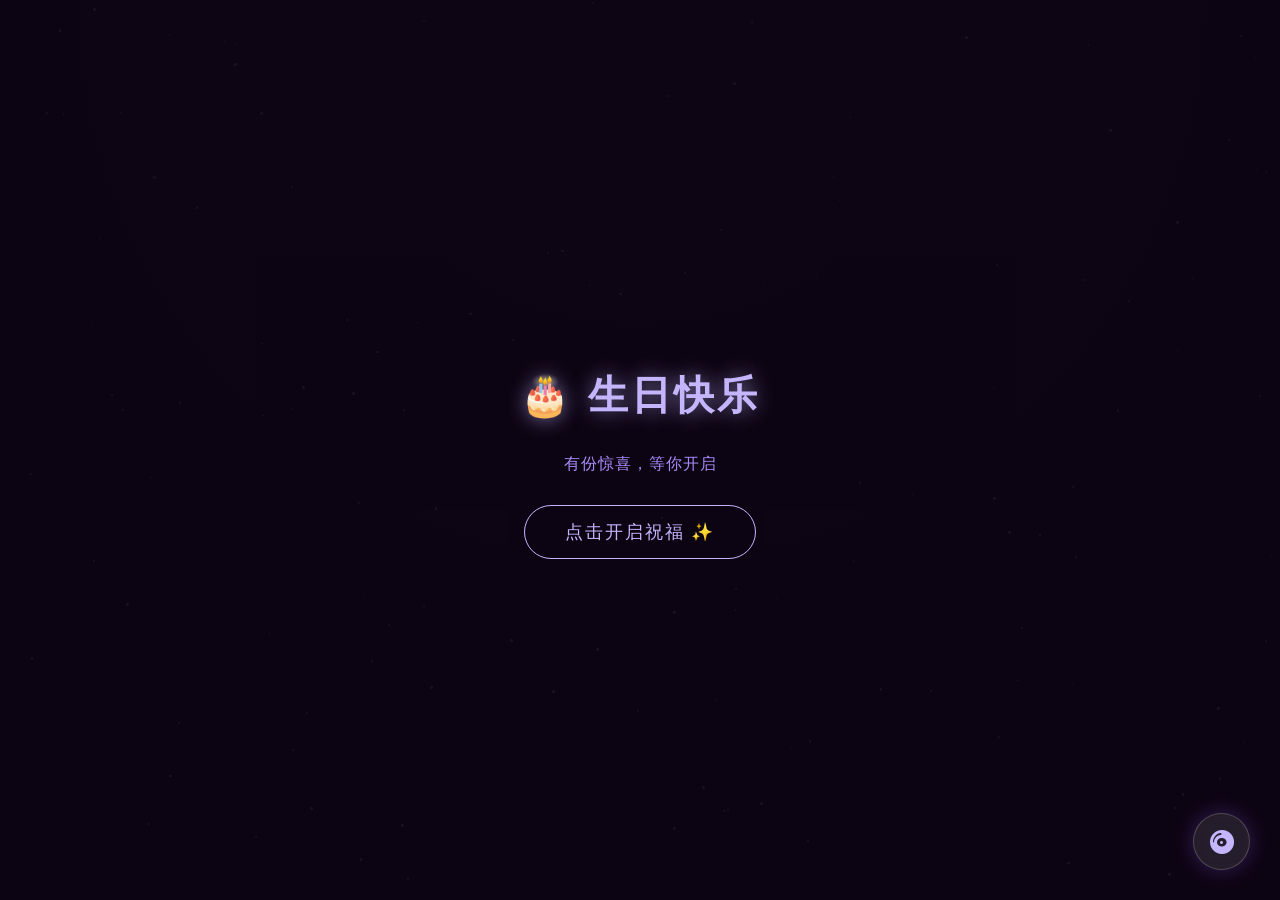
==== commit a512c9ec: "Update 23birthday.html" ====
--- a/posts/23birthday.html
+++ b/posts/23birthday.html
@@ -3,80 +3,142 @@
 <head>
   <meta charset="UTF-8">
   <meta name="viewport" content="width=device-width, initial-scale=1.0">
-  <title>生日快乐 🎂 星空祝福</title>
+  <title>生日快乐 🎂 星空之书</title>
   <link rel="stylesheet" href="https://cdnjs.cloudflare.com/ajax/libs/font-awesome/6.4.0/css/all.min.css">
   <style>
+    /* ===== 基础设置 ===== */
     body, html {
       margin: 0; padding: 0; width: 100%; height: 100%; overflow: hidden;
-      background: radial-gradient(circle at 50% 50%, #1a0b2e 0%, #0d0514 100%);
+      background: radial-gradient(circle at 50% 0%, #1a0b2e 0%, #0d0514 80%);
       font-family: 'Microsoft YaHei', sans-serif; color: #fff;
-    }
-    /* 星空背景 */
+      display: flex; justify-content: center; align-items: center;
+    }
+    /* ===== 星空背景 ===== */
     .stars { position: absolute; top: 0; left: 0; width: 100%; height: 100%; z-index: 0; pointer-events: none; }
     .star { position: absolute; background: #fff; border-radius: 50%; animation: twinkle linear infinite; }
-    @keyframes twinkle { 0%, 100% { opacity: 0.2; transform: scale(0.8); } 50% { opacity: 1; transform: scale(1.2); box-shadow: 0 0 10px #fff; } }
-    
-    /* 开场遮罩 */
+    @keyframes twinkle { 0%, 100% { opacity: 0.1; transform: scale(0.8); } 50% { opacity: 1; transform: scale(1.2); box-shadow: 0 0 10px #c4b5fd; } }
+
+    /* ===== 开场遮罩 ===== */
     .overlay {
       position: absolute; top: 0; left: 0; width: 100%; height: 100%;
-      background: rgba(13, 5, 20, 0.95); z-index: 10; display: flex; flex-direction: column; justify-content: center; align-items: center; transition: opacity 1s ease;
-    }
-    .overlay h1 { font-size: 2.5em; color: #c4b5fd; letter-spacing: 2px; margin-bottom: 20px; text-shadow: 0 0 15px rgba(196, 181, 253, 0.5); }
+      background: rgba(13, 5, 20, 0.95); z-index: 50;
+      display: flex; flex-direction: column; justify-content: center; align-items: center;
+      transition: opacity 1s ease;
+    }
+    .overlay h1 { font-size: 2.5em; color: #c4b5fd; letter-spacing: 3px; margin-bottom: 15px; text-shadow: 0 0 20px rgba(196, 181, 253, 0.6); }
+    .overlay p { color: #a78bfa; margin-bottom: 30px; letter-spacing: 1px; }
     .overlay button {
-      padding: 12px 35px; font-size: 1.1em; border: 1px solid #c4b5fd; background: transparent; color: #c4b5fd; border-radius: 30px; cursor: pointer; transition: all 0.3s; letter-spacing: 1px;
-    }
-    .overlay button:hover { background: #c4b5fd; color: #0d0514; box-shadow: 0 0 20px #c4b5fd; }
-
-    /* 书本容器 */
-    .book-container {
-      position: relative; z-index: 1; width: 100%; height: 100%;
-      display: flex; justify-content: center; align-items: center; opacity: 0; transition: opacity 1s ease;
-      perspective: 1500px; /* 3D翻页效果 */
-    }
+      padding: 14px 40px; font-size: 1.1em; border: 1px solid #c4b5fd;
+      background: transparent; color: #c4b5fd; border-radius: 30px; cursor: pointer;
+      transition: all 0.4s; letter-spacing: 2px;
+    }
+    .overlay button:hover { background: #c4b5fd; color: #0d0514; box-shadow: 0 0 30px #c4b5fd; transform: scale(1.05); }
+
+    /* ===== 书本主容器 ===== */
+    .book-wrapper {
+      position: relative; z-index: 10;
+      width: 90vw; max-width: 900px; height: 65vh; max-height: 600px;
+      perspective: 2500px; /* 3D景深，让翻页有立体感 */
+      opacity: 0; transition: opacity 1.5s ease;
+      display: flex; justify-content: center; align-items: center;
+    }
+    
+    /* 书脊阴影 */
+    .book-wrapper::after {
+      content: ''; position: absolute; top: 0; left: 50%; width: 40px; height: 100%;
+      background: linear-gradient(90deg, transparent, rgba(0,0,0,0.15), transparent);
+      transform: translateX(-50%); z-index: 20; pointer-events: none;
+    }
+
     .book {
-      position: relative; width: 90vw; max-width: 380px; height: 60vh; max-height: 550px;
-      transform-style: preserve-3d;
-    }
-    
-    /* 每一页 */
+      position: relative; width: 100%; height: 100%; transform-style: preserve-3d;
+    }
+
+    /* ===== 每一页 ===== */
     .page {
-      position: absolute; top: 0; left: 0; width: 100%; height: 100%;
-      background: #fcfcfc; color: #333; border-radius: 5px 10px 10px 5px;
-      box-sizing: border-box; padding: 30px; box-shadow: 2px 0 10px rgba(0,0,0,0.1);
-      display: flex; flex-direction: column; justify-content: center; align-items: center;
-      transform-origin: left center; /* 从左侧翻页 */
-      transition: transform 0.8s cubic-bezier(0.4, 0, 0.2, 1), z-index 0.8s;
+      position: absolute; top: 0; width: 50%; height: 100%;
+      background: #fdfdfd; color: #2c2c2c; box-sizing: border-box;
+      padding: 40px 35px; display: flex; flex-direction: column; justify-content: center; align-items: center;
+      border-radius: 5px 12px 12px 5px; /* 纸张边缘 */
+      box-shadow: 
+        inset 5px 0 15px rgba(0,0,0,0.03), /* 书脊处阴影 */
+        5px 5px 25px rgba(0,0,0,0.2); /* 整体阴影 */
+      transform-origin: left center; /* 翻页时以左侧为轴 */
+      transition: transform 1.2s cubic-bezier(0.645, 0.045, 0.355, 1), z-index 0s; /* 柔软的缓动曲线 */
       backface-visibility: hidden; /* 隐藏背面 */
       overflow: hidden;
     }
-    .page.flipped { transform: rotateY(-180deg); z-index: 0; }
     
-    .page h2 { color: #5b21b6; margin-top: 0; font-weight: 500; }
-    .page p { line-height: 1.8; color: #4a4a4a; font-size: 0.95em; text-align: center; }
+    /* 右页（偶数页）从右侧开始 */
+    .page.right-page {
+      right: 0; transform-origin: left center;
+    }
+    /* 左页（奇数页）在左侧 */
+    .page.left-page {
+      left: 0; transform-origin: right center;
+      border-radius: 12px 5px 5px 12px;
+      box-shadow: inset -5px 0 15px rgba(0,0,0,0.03), -5px 5px 25px rgba(0,0,0,0.2);
+    }
+
+    /* 翻页状态 */
+    .page.flipped-right { transform: rotateY(-180deg); }
+    .page.flipped-left { transform: rotateY(180deg); }
+
+    /* ===== 页面内容样式 ===== */
+    .page h2 { color: #5b21b6; font-size: 1.8em; font-weight: 500; margin-bottom: 15px; letter-spacing: 1px; }
+    .page p { line-height: 2; color: #555; font-size: 1em; text-align: center; margin-top: 10px; }
     
-    /* 测试用照片占位块 */
-    .fake-img { width: 80%; height: 150px; border-radius: 8px; background: linear-gradient(135deg, #8b5cf6, #3b82f6); margin-bottom: 15px; display: flex; justify-content: center; align-items: center; color: white; font-size: 0.8em; letter-spacing: 1px; box-shadow: 0 4px 15px rgba(0,0,0,0.15); }
-
-    /* 翻页点击提示区 */
-    .click-zone {
-      position: absolute; top: 0; width: 50%; height: 100%; z-index: 100; cursor: pointer;
-    }
-    .left-zone { left: 0; border-radius: 5px 0 0 5px; }
-    .right-zone { right: 0; border-radius: 0 10px 10px 0; }
-    
-    /* 翻页按钮（更直观） */
-    .nav-btn {
-      position: absolute; bottom: -50px; left: 50%; transform: translateX(-50%);
-      background: rgba(196, 181, 253, 0.2); border: 1px solid #c4b5fd; color: #c4b5fd;
-      padding: 8px 20px; border-radius: 20px; cursor: pointer; font-size: 0.9em;
-      display: flex; gap: 5px; align-items: center; transition: all 0.3s;
-    }
-    .nav-btn:hover { background: #c4b5fd; color: #0d0514; }
-
-    /* 音乐盒 */
-    .music-box { position: fixed; bottom: 30px; right: 30px; z-index: 20; width: 60px; height: 60px; border-radius: 50%; background: rgba(255, 255, 255, 0.1); backdrop-filter: blur(10px); border: 1px solid rgba(255,255,255,0.2); cursor: pointer; display: flex; justify-content: center; align-items: center; box-shadow: 0 0 20px rgba(139, 92, 246, 0.3); transition: all 0.3s; }
+    /* 照片展示区 */
+    .photo-frame {
+      width: 85%; height: 45%; border-radius: 8px;
+      background: linear-gradient(135deg, #8b5cf6, #3b82f6);
+      display: flex; justify-content: center; align-items: center;
+      color: white; font-size: 0.9em; letter-spacing: 1px;
+      box-shadow: 0 8px 20px rgba(139, 92, 246, 0.3);
+      border: 2px solid rgba(255,255,255,0.8);
+    }
+
+    /* ===== 翻页按钮 ===== */
+    .controls {
+      position: absolute; bottom: -60px; left: 50%; transform: translateX(-50%);
+      display: flex; gap: 20px; z-index: 30;
+    }
+    .controls button {
+      padding: 10px 25px; border-radius: 25px; border: 1px solid #c4b5fd;
+      background: rgba(196, 181, 253, 0.15); color: #c4b5fd; cursor: pointer;
+      transition: all 0.3s; font-size: 0.95em; letter-spacing: 1px;
+      display: flex; align-items: center; gap: 8px;
+    }
+    .controls button:hover { background: #c4b5fd; color: #0d0514; box-shadow: 0 0 20px rgba(196, 181, 253, 0.4); }
+    .controls button:disabled { opacity: 0.3; cursor: not-allowed; border-color: #666; color: #666; background: transparent; }
+
+    /* ===== 结局/惊喜动画 ===== */
+    .finale {
+      position: absolute; top: 0; left: 0; width: 100%; height: 100%;
+      display: flex; flex-direction: column; justify-content: center; align-items: center;
+      z-index: 40; opacity: 0; pointer-events: none; transition: opacity 1s ease;
+      background: rgba(13, 5, 20, 0.8);
+    }
+    .finale.show { opacity: 1; pointer-events: auto; }
+    .finale h2 { font-size: 2.5em; color: #fff; text-shadow: 0 0 30px #c4b5fd; margin-bottom: 20px; }
+    .finale p { color: #c4b5fd; font-size: 1.2em; margin-bottom: 30px; }
+    .finale button {
+      padding: 12px 30px; border-radius: 25px; border: 1px solid #c4b5fd;
+      background: transparent; color: #c4b5fd; cursor: pointer; transition: all 0.3s;
+    }
+    .finale button:hover { background: #c4b5fd; color: #0d0514; }
+
+    /* ===== 音乐盒 ===== */
+    .music-box {
+      position: fixed; bottom: 30px; right: 30px; z-index: 60;
+      width: 55px; height: 55px; border-radius: 50%;
+      background: rgba(255, 255, 255, 0.1); backdrop-filter: blur(10px);
+      border: 1px solid rgba(255,255,255,0.2); cursor: pointer;
+      display: flex; justify-content: center; align-items: center;
+      box-shadow: 0 0 20px rgba(139, 92, 246, 0.3); transition: all 0.3s;
+    }
     .music-box:hover { transform: scale(1.1); box-shadow: 0 0 30px rgba(139, 92, 246, 0.6); }
-    .music-box i { font-size: 28px; color: #c4b5fd; animation: rotate 5s linear infinite; animation-play-state: paused; }
+    .music-box i { font-size: 24px; color: #c4b5fd; animation: rotate 4s linear infinite; animation-play-state: paused; }
     .music-box.playing i { animation-play-state: running; }
     @keyframes rotate { 100% { transform: rotate(360deg); } }
   </style>
@@ -84,65 +146,75 @@
 <body>
   <div class="stars" id="starfield"></div>
 
+  <!-- 开场遮罩 -->
   <div class="overlay" id="overlay">
     <h1>🎂 生日快乐</h1>
-    <p style="color: #a78bfa; margin-bottom: 30px;">有份惊喜，等你开启</p>
+    <p>有份惊喜，等你开启</p>
     <button id="startBtn">点击开启祝福 ✨</button>
   </div>
 
-  <div class="book-container" id="bookContainer">
+  <!-- 书本区域 -->
+  <div class="book-wrapper" id="bookWrapper">
     <div class="book" id="book">
-      <!-- 第1页 -->
-      <div class="page" style="z-index: 5;">
+      <!-- 第 1 页：封面（左） -->
+      <div class="page left-page" style="z-index: 5;">
         <h2>封面</h2>
         <p>这是属于你的星空。</p>
-      </div>
-      <!-- 第2页 -->
-      <div class="page" style="z-index: 4;">
-        <div class="fake-img">照片展示区 1</div>
+        <p style="color: #888; font-size: 0.8em; margin-top: 20px;">—— 点击下方按钮开启 ——</p>
+      </div>
+      <!-- 第 2 页：内页1（右） -->
+      <div class="page right-page" style="z-index: 4;">
+        <div class="photo-frame">照片展示区 1</div>
         <h2>初识</h2>
         <p>还记得我们第一次见面吗？</p>
       </div>
-      <!-- 第3页 -->
-      <div class="page" style="z-index: 3;">
-        <div class="fake-img">照片展示区 2</div>
+      <!-- 第 3 页：内页2（左） -->
+      <div class="page left-page" style="z-index: 3;">
+        <div class="photo-frame">照片展示区 2</div>
         <h2>陪伴</h2>
         <p>感谢那些一起走过的日子。</p>
       </div>
-      <!-- 第4页 -->
-      <div class="page" style="z-index: 2;">
-        <div class="fake-img">照片展示区 3</div>
+      <!-- 第 4 页：内页3（右） -->
+      <div class="page right-page" style="z-index: 2;">
+        <div class="photo-frame">照片展示区 3</div>
         <h2>祝福</h2>
         <p>愿你岁岁平安，万事胜意。</p>
       </div>
-      <!-- 第5页 -->
-      <div class="page" style="z-index: 1;">
+      <!-- 第 5 页：封底（左） -->
+      <div class="page left-page" style="z-index: 1;">
         <h2>致亲爱的你</h2>
-        <p>愿星空照耀你前行的路。<br>生日快乐！</p>
-      </div>
-
-      <!-- 点击区域（左/右） -->
-      <div class="click-zone left-zone" onclick="prevPage()"></div>
-      <div class="click-zone right-zone" onclick="nextPage()"></div>
+        <p>愿星空照耀你前行的路。</p>
+        <p style="color: #d65c43; font-weight: bold; margin-top: 20px;">生日快乐！</p>
+      </div>
     </div>
-    <!-- 底部翻页按钮 -->
-    <div class="nav-btn" onclick="nextPage()">
-      <i class="fas fa-chevron-right"></i> 点击或滑动翻页
+
+    <!-- 翻页按钮 -->
+    <div class="controls" id="controls">
+      <button id="prevBtn" disabled><i class="fas fa-chevron-left"></i> 上一页</button>
+      <button id="nextBtn">下一页 <i class="fas fa-chevron-right"></i></button>
     </div>
   </div>
 
+  <!-- 结局惊喜（默认隐藏） -->
+  <div class="finale" id="finale">
+    <h2>🎉 生日快乐！</h2>
+    <p>愿这份星空之书，能带给你一整年的好运。</p>
+    <button onclick="location.reload()">🔄 重温一遍</button>
+  </div>
+
+  <!-- 音乐盒 -->
   <div class="music-box" id="musicBox">
     <i class="fas fa-compact-disc"></i>
     <audio id="bgm" src="../music/song.mp3" loop></audio>
   </div>
 
   <script>
-    // 1. 生成星空
+    /* ===== 1. 生成星空 ===== */
     const starfield = document.getElementById('starfield');
-    for (let i = 0; i < 150; i++) {
+    for (let i = 0; i < 180; i++) {
       let star = document.createElement('div');
       star.className = 'star';
-      let size = Math.random() * 2 + 1;
+      let size = Math.random() * 2.5 + 0.5;
       star.style.width = size + 'px';
       star.style.height = size + 'px';
       star.style.left = Math.random() * 100 + '%';
@@ -152,38 +224,69 @@
       starfield.appendChild(star);
     }
 
-    // 2. 翻页逻辑（原生JS，绝对稳定）
-    const pages = document.querySelectorAll('.page');
-    let currentPage = 0; // 0 是第一页（封面）
-
-    function updatePages() {
-      pages.forEach((page, index) => {
-        // 如果索引小于当前页，说明已经翻过去了
-        if (index < currentPage) {
-          page.classList.add('flipped');
-        } else {
-          page.classList.remove('flipped');
-        }
-      });
-    }
-
-    function nextPage() {
-      if (currentPage < pages.length) {
-        currentPage++;
-        updatePages();
-      }
-    }
-
-    function prevPage() {
-      if (currentPage > 0) {
-        currentPage--;
-        updatePages();
-      }
-    }
-
-    // 3. 启动与音乐
+    /* ===== 2. 书本翻页逻辑 ===== */
+    const leftPages = document.querySelectorAll('.left-page');
+    const rightPages = document.querySelectorAll('.right-page');
+    const prevBtn = document.getElementById('prevBtn');
+    const nextBtn = document.getElementById('nextBtn');
+    const finale = document.getElementById('finale');
+    
+    let currentStep = 0; // 0: 封面, 1: 第1次翻页, 2: 第2次翻页, 3: 第3次翻页, 4: 结局
+    const maxStep = 4; // 总共4次翻页动作
+
+    function updateBook() {
+      // 重置所有页面的翻转状态
+      leftPages.forEach(p => p.classList.remove('flipped-left'));
+      rightPages.forEach(p => p.classList.remove('flipped-right'));
+
+      // 根据当前步骤处理翻页
+      // 第1步：右页1翻过去，变成左页，露出右页2
+      if (currentStep >= 1) {
+        rightPages[0].classList.add('flipped-right'); // 第1页（封面）翻过去
+      }
+      // 第2步：右页2翻过去，露出左页2
+      if (currentStep >= 2) {
+        rightPages[1].classList.add('flipped-right'); // 第2页翻过去
+        leftPages[1].classList.add('flipped-left');  // 第3页（左）出现
+      }
+      // 第3步：右页3翻过去，露出左页3
+      if (currentStep >= 3) {
+        rightPages[2].classList.add('flipped-right'); // 第4页翻过去
+        leftPages[2].classList.add('flipped-left');  // 第5页（左）出现
+      }
+
+      // 按钮状态
+      prevBtn.disabled = (currentStep === 0);
+      
+      if (currentStep === maxStep) {
+        nextBtn.disabled = true;
+        // 延迟一秒，展示结局动画
+        setTimeout(() => {
+          finale.classList.add('show');
+        }, 1000);
+      } else {
+        nextBtn.disabled = false;
+      }
+    }
+
+    nextBtn.addEventListener('click', () => {
+      if (currentStep < maxStep) {
+        currentStep++;
+        updateBook();
+      }
+    });
+
+    prevBtn.addEventListener('click', () => {
+      if (currentStep > 0) {
+        currentStep--;
+        updateBook();
+        finale.classList.remove('show'); // 如果退回，隐藏结局
+      }
+    });
+
+    /* ===== 3. 启动与音乐 ===== */
     const overlay = document.getElementById('overlay');
-    const bookContainer = document.getElementById('bookContainer');
+    const bookWrapper = document.getElementById('bookWrapper');
     const startBtn = document.getElementById('startBtn');
     const musicBox = document.getElementById('musicBox');
     const bgm = document.getElementById('bgm');
@@ -192,15 +295,15 @@
       overlay.style.opacity = '0';
       setTimeout(() => {
         overlay.style.display = 'none';
-        bookContainer.style.opacity = '1';
+        bookWrapper.style.opacity = '1';
         
         // 尝试播放音乐
         bgm.play().catch(e => console.log('等待上传音乐文件后才能播放哦'));
         musicBox.classList.add('playing');
-      }, 1000);
+      }, 800);
     });
 
-    // 4. 唱片机点击控制
+    /* ===== 4. 音乐盒控制 ===== */
     musicBox.addEventListener('click', () => {
       if (bgm.paused) {
         bgm.play().catch(e => console.log('音乐还没上传呢！'));
